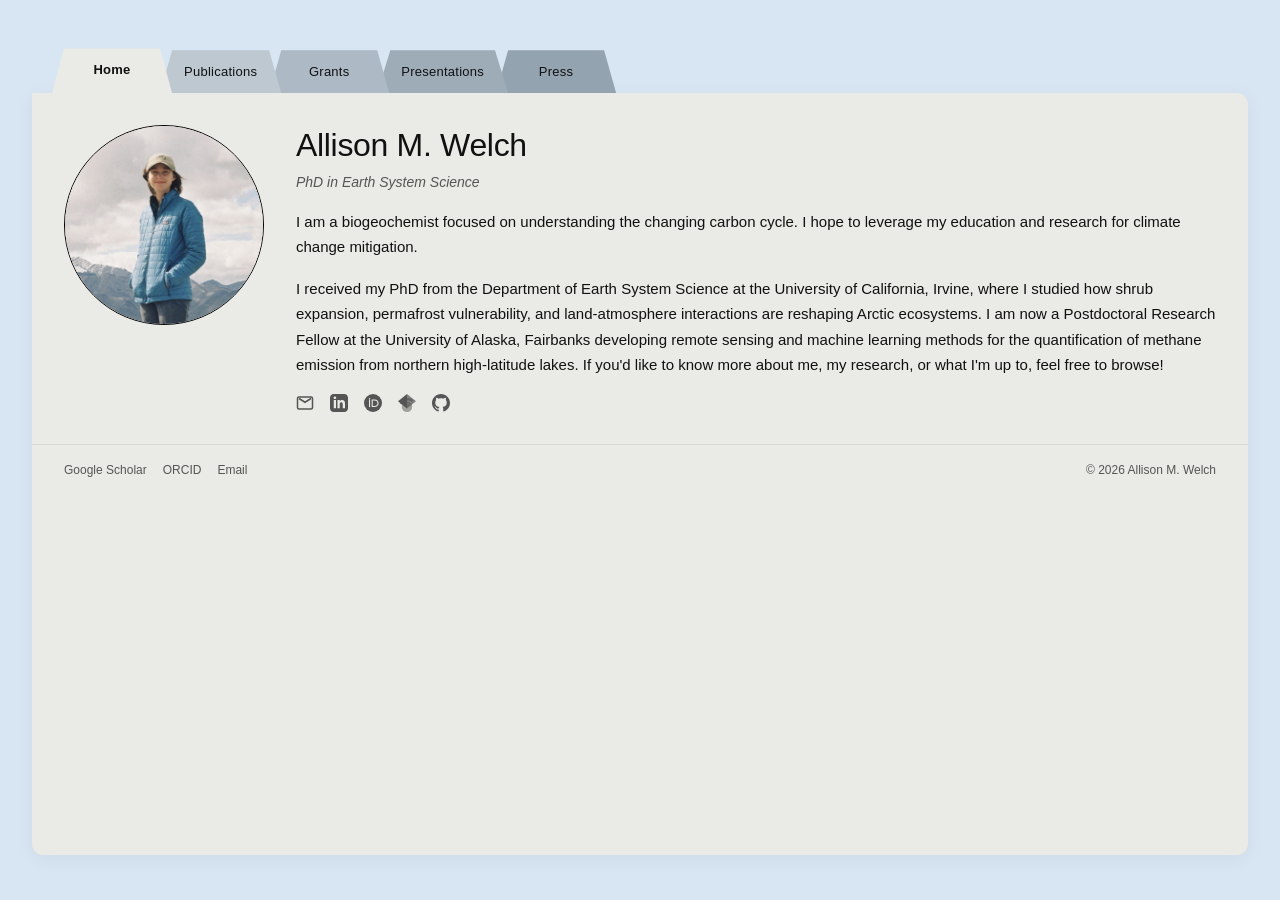
==== index.html @ 4c58e4c1 "initial launch" ====
<!DOCTYPE html>
<html lang="en">
<head>
    <meta charset="UTF-8">
    <meta name="viewport" content="width=device-width, initial-scale=1.0">
    <meta name="description" content="Allison Welch - PhD Earth System Science, Terrestrial Biogeochemist specializing in Arctic carbon cycle research">
    <meta name="author" content="Allison Welch">
    <title>Allison Welch | Terrestrial Biogeochemist</title>
    <link rel="stylesheet" href="assets/css/style.css?v=5">
</head>
<body>

    <div class="app-window">
        <!-- Mobile hamburger -->
        <div class="nav-toggle">
            <span></span>
            <span></span>
            <span></span>
        </div>
        <nav class="mobile-nav">
            <a href="index.html">Home</a>
            <a href="publications.html">Publications</a>
            <a href="grants.html">Grants</a>
            <a href="presentations.html">Presentations</a>
            <a href="press.html">Press</a>
        </nav>

        <!-- Tabs -->
        <div class="tabs-container">
            <a href="index.html" class="tab active">Home</a>
            <a href="publications.html" class="tab">Publications</a>
            <a href="grants.html" class="tab">Grants</a>
            <a href="presentations.html" class="tab">Presentations</a>
            <a href="press.html" class="tab">Press</a>
        </div>

        <!-- App body -->
        <div class="app-body">
            <div class="main-content">
                <!-- Hero -->
                <div class="hero">
                    <div class="hero-image-wrapper">
                        <img
                            src="assets/images/profile.jpg"
                            alt="Allison Welch in the Alaska mountains"
                            class="hero-image"
                            loading="lazy"
                        >
                    </div>
                    <div class="hero-text">
                        <h1>Allison M. Welch</h1>
                        <p class="hero-tagline">PhD in Earth System Science</p>

                        <p class="hero-bio">
                            I am a biogeochemist focused on understanding the changing carbon cycle. I hope to leverage my education and research for climate change mitigation.
                        </p>

                        <p class="hero-bio">
                            I received my PhD from the Department of Earth System Science at the University of California, Irvine, where I studied how shrub expansion, permafrost vulnerability, and land-atmosphere interactions are reshaping Arctic ecosystems. I am now a Postdoctoral Research Fellow at the University of Alaska, Fairbanks developing remote sensing and machine learning methods for the quantification of methane emission from northern high-latitude lakes. If you'd like to know more about me, my research, or what I'm up to, feel free to browse!
                        </p>

                        <div class="contact-row">
                            <a href="mailto:amwelch3@alaska.edu" title="Email">
                                <svg width="18" height="18" viewBox="0 0 24 24" fill="none" stroke="currentColor" stroke-width="2">
                                    <rect x="2" y="4" width="20" height="16" rx="2"></rect>
                                    <path d="m4 6 8 5 8-5"></path>
                                </svg>
                            </a>
                            <a href="https://www.linkedin.com/in/allison-welch-arctic/" target="_blank" rel="noopener noreferrer" title="LinkedIn">
                                <svg width="18" height="18" viewBox="0 0 24 24" fill="currentColor">
                                    <path d="M19 0h-14c-2.761 0-5 2.239-5 5v14c0 2.761 2.239 5 5 5h14c2.762 0 5-2.239 5-5v-14c0-2.761-2.238-5-5-5zm-11 19h-3v-11h3v11zm-1.5-12.268c-.966 0-1.75-.79-1.75-1.764s.784-1.764 1.75-1.764 1.75.79 1.75 1.764-.783 1.764-1.75 1.764zm13.5 12.268h-3v-5.604c0-3.368-4-3.113-4 0v5.604h-3v-11h3v1.765c1.396-2.586 7-2.777 7 2.476v6.759z"></path>
                                </svg>
                            </a>
                            <a href="https://orcid.org/0000-0002-2314-7625" target="_blank" rel="noopener noreferrer" title="ORCID">
                                <svg width="18" height="18" viewBox="0 0 256 256" xmlns="http://www.w3.org/2000/svg">
                                    <circle cx="128" cy="128" r="128" fill="currentColor"/>
                                    <g fill="var(--bg-canvas, #EAEAE6)">
                                        <path d="M86.3 186.2H70.9V79.1h15.4v107.1z"/>
                                        <path d="M78.6 56.8c-5.7 0-10.3 4.6-10.3 10.3s4.6 10.3 10.3 10.3 10.3-4.6 10.3-10.3-4.6-10.3-10.3-10.3z"/>
                                        <path d="M108.9 79.1h41.6c39.6 0 57 28.3 57 53.6 0 27.5-21.5 53.6-56.8 53.6h-41.8V79.1zm15.4 93.3h24.5c34.9 0 42.9-26.5 42.9-39.7 0-21.5-13.7-39.7-43.7-39.7h-23.7v79.4z"/>
                                    </g>
                                </svg>
                            </a>
                            <a href="https://scholar.google.com/citations?user=QIWVwkMAAAAJ" target="_blank" rel="noopener noreferrer" title="Google Scholar">
                                <svg width="18" height="18" viewBox="0 0 512 512" xmlns="http://www.w3.org/2000/svg">
                                    <path d="M256 411.12L0 202.667 256 0z" fill="currentColor"/>
                                    <path d="M256 411.12l256-208.453L256 0z" fill="currentColor" opacity="0.7"/>
                                    <circle cx="256" cy="362.667" r="149.333" fill="currentColor" opacity="0.5"/>
                                    <path d="M121.863 298.667c23.58-64.96 86.243-111.293 159.47-111.293 44.16 0 80.64 16.213 108.587 42.56L445.44 177.6C403.093 139.307 348.907 116 281.333 116c-106.773 0-197.76 66.453-233.173 159.573z" fill="currentColor" opacity="0.65"/>
                                </svg>
                            </a>
                            <a href="https://github.com/allisonwelch" target="_blank" rel="noopener noreferrer" title="GitHub">
                                <svg width="18" height="18" viewBox="0 0 24 24" fill="currentColor" xmlns="http://www.w3.org/2000/svg">
                                    <path d="M12 0c-6.626 0-12 5.373-12 12 0 5.302 3.438 9.8 8.207 11.387.599.111.793-.261.793-.577v-2.234c-3.338.726-4.033-1.416-4.033-1.416-.546-1.387-1.333-1.756-1.333-1.756-1.089-.745.083-.729.083-.729 1.205.084 1.839 1.237 1.839 1.237 1.07 1.834 2.807 1.304 3.492.997.107-.775.418-1.305.762-1.604-2.665-.305-5.467-1.334-5.467-5.931 0-1.311.469-2.381 1.236-3.221-.124-.303-.535-1.524.117-3.176 0 0 1.008-.322 3.301 1.23.957-.266 1.983-.399 3.003-.404 1.02.005 2.047.138 3.006.404 2.291-1.552 3.297-1.23 3.297-1.23.653 1.653.242 2.874.118 3.176.77.84 1.235 1.911 1.235 3.221 0 4.609-2.807 5.624-5.479 5.921.43.372.823 1.102.823 2.222v3.293c0 .319.192.694.801.576 4.765-1.589 8.199-6.086 8.199-11.386 0-6.627-5.373-12-12-12z"/>
                                </svg>
                            </a>
                        </div>
                    </div>
                </div>

                <!-- Footer -->
                <footer class="site-footer">
                    <div class="footer-links">
                        <a href="https://scholar.google.com/citations?user=QIWVwkMAAAAJ" target="_blank" rel="noopener">Google Scholar</a>
                        <a href="https://orcid.org/0000-0002-2314-7625" target="_blank" rel="noopener">ORCID</a>
                        <a href="mailto:amwelch3@alaska.edu">Email</a>
                    </div>
                    <p>&copy; 2026 Allison M. Welch</p>
                </footer>
            </div>
        </div>
    </div>

    <script src="assets/js/main.js?v=5"></script>
</body>
</html>
---- assets/css/style.css ----
/* ============================================
   Allison Welch — Portfolio Site
   Design: Industrial filing-cabinet aesthetic
   Color Palette: Matches example HTML exactly
     Canvas:    #EAEAE6
     App frame: #D8E6F3
     Tabs:      5-step gradient #CED7DE → #94A3B0
   ============================================ */

:root {
    /* Core palette — matching example HTML */
    --bg-canvas: #EAEAE6;
    --bg-app-frame: #D8E6F3;
    --text-main: #111111;
    --text-secondary: #555555;
    --border-color: #000000;
    --border-width: 1px;

    /* Tab gradient: lightest (Home) → darkest (Press) */
    --tab-1: #CED7DE;   /* Home */
    --tab-2: #BDC8D1;   /* Publications */
    --tab-3: #ADBAC5;   /* Grants */
    --tab-4: #9EACB8;   /* Presentations */
    --tab-5: #94A3B0;   /* Press */

    /* Spacing */
    --space-xs: 8px;
    --space-s: 16px;
    --space-m: 24px;
    --space-l: 32px;

    /* Radii */
    --radius-tab: 12px;
    --radius-card: 16px;

    /* Typography */
    --font-family: 'Helvetica Neue', Helvetica, Arial, sans-serif;

    /* Transition */
    --transition: 0.2s ease;
}

/* Reset */
*, *::before, *::after {
    box-sizing: border-box;
    margin: 0;
    padding: 0;
}

html {
    scroll-behavior: smooth;
    -webkit-text-size-adjust: 100%;
}

body {
    background-color: var(--bg-app-frame);
    color: var(--text-main);
    font-family: var(--font-family);
    height: 100vh;
    display: flex;
    align-items: center;
    justify-content: center;
    overflow: hidden;
    -webkit-font-smoothing: antialiased;
    -moz-osx-font-smoothing: grayscale;
    line-height: 1.6;
}

img {
    max-width: 100%;
    height: auto;
    display: block;
}

a {
    color: var(--text-main);
    text-decoration: none;
    transition: color var(--transition);
}

a:hover {
    color: var(--text-secondary);
}

h1, h2, h3, h4 {
    font-family: var(--font-family);
    color: var(--text-main);
    line-height: 1.3;
    font-weight: 500;
    letter-spacing: -0.01em;
}

h1 { font-size: 32px; }
h2 { font-size: 22px; }
h3 { font-size: 16px; font-weight: 500; }
h4 { font-size: 14px; font-weight: 500; }

/* ============================================
   APP WINDOW — Filing cabinet container
   ============================================ */

.app-window {
    width: 95vw;
    height: 90vh;
    max-width: 1400px;
    display: flex;
    flex-direction: column;
    position: relative;
}

/* ============================================
   TABS — Angled navigation
   ============================================ */

.tabs-container {
    display: flex;
    align-items: flex-end;
    padding-left: 20px;
    height: 48px;
    position: relative;
    z-index: 10;
}

.tab {
    padding: 12px 24px 10px;
    font-size: 13px;
    font-weight: 500;
    letter-spacing: 0.02em;
    color: var(--text-main);
    background-color: var(--tab-4);
    border-radius: var(--radius-tab) var(--radius-tab) 0 0;
    margin-right: -12px;
    cursor: pointer;
    position: relative;
    box-shadow: -1px 0 0 rgba(0,0,0,0.05);
    transition: transform var(--transition);
    clip-path: polygon(10% 0, 90% 0, 100% 100%, 0% 100%);
    min-width: 120px;
    text-align: center;
    text-decoration: none;
    display: block;
    z-index: 1;
}

/* Individual tab colors: lightest (Home) → darkest (Press) */
.tab:nth-child(1) { background-color: var(--tab-1); z-index: 5; }
.tab:nth-child(2) { background-color: var(--tab-2); z-index: 4; }
.tab:nth-child(3) { background-color: var(--tab-3); z-index: 3; }
.tab:nth-child(4) { background-color: var(--tab-4); z-index: 2; }
.tab:nth-child(5) { background-color: var(--tab-5); z-index: 1; }

.tab.active {
    background-color: var(--bg-canvas);
    color: var(--text-main);
    z-index: 10;
    padding-bottom: 12px;
    font-weight: 600;
}

.tab:hover:not(.active) {
    transform: translateY(-2px);
}

/* ============================================
   APP BODY — Main content area
   ============================================ */

.app-body {
    background-color: var(--bg-canvas);
    flex: 1;
    border-radius: 12px;
    border-top-left-radius: 0;
    position: relative;
    z-index: 5;
    display: flex;
    overflow: hidden;
    box-shadow: 0 4px 20px rgba(0,0,0,0.05);
}

/* ============================================
   SIDEBAR — For pages with subsections
   ============================================ */

.sidebar {
    width: 280px;
    display: flex;
    flex-direction: column;
    border-right: var(--border-width) solid var(--border-color);
    background-color: var(--bg-canvas);
    flex-shrink: 0;
}

.sidebar-header {
    padding: var(--space-m);
    border-bottom: var(--border-width) solid var(--border-color);
    display: flex;
    justify-content: space-between;
    align-items: center;
}

.sidebar-title {
    font-size: 18px;
    font-weight: 500;
    letter-spacing: -0.01em;
}

.sidebar-nav {
    flex: 1;
    overflow-y: auto;
    padding: var(--space-s) 0;
}

.sidebar-item {
    padding: var(--space-s) var(--space-m);
    cursor: pointer;
    border-left: 3px solid transparent;
    transition: background 0.15s;
    display: block;
    text-decoration: none;
    color: var(--text-main);
}

.sidebar-item:hover {
    background-color: rgba(0,0,0,0.03);
    color: var(--text-main);
}

.sidebar-item.selected {
    border-left-color: var(--text-main);
    background-color: rgba(0,0,0,0.05);
}

.sidebar-item-label {
    font-size: 15px;
    font-weight: 500;
    margin-bottom: 2px;
    color: var(--text-main);
}

.sidebar-item-meta {
    font-size: 12px;
    color: var(--text-secondary);
}

/* ============================================
   MAIN CONTENT — Editor-style area
   ============================================ */

.main-content {
    flex: 1;
    display: flex;
    flex-direction: column;
    position: relative;
    background-color: var(--bg-canvas);
    overflow-y: auto;
}

.content-header {
    padding: var(--space-l) var(--space-l) var(--space-m);
    border-bottom: var(--border-width) solid rgba(0,0,0,0.08);
}

.content-meta {
    font-size: 13px;
    color: var(--text-secondary);
    margin-bottom: 8px;
    text-transform: uppercase;
    letter-spacing: 0.05em;
}

.content-title {
    font-size: 32px;
    font-weight: 400;
    color: var(--text-main);
    letter-spacing: -0.01em;
}

.content-body {
    flex: 1;
    min-height: 0;   /* Override flex default so overflow-y can work */
    padding: var(--space-m) var(--space-l) var(--space-l);
    overflow-y: auto;
    max-width: 900px;
}

/* Full-width content body (no sidebar) */
.content-body--wide {
    max-width: 1000px;
    margin: 0 auto;
}

/* ============================================
   SECTION TITLES
   ============================================ */

.section-title {
    font-size: 32px;
    font-weight: 400;
    margin-bottom: 8px;
    color: var(--text-main);
    letter-spacing: -0.01em;
}

.section-subtitle {
    color: var(--text-secondary);
    font-size: 14px;
    margin-bottom: var(--space-m);
}

.subsection-title {
    font-size: 15px;
    font-weight: 600;
    text-transform: uppercase;
    letter-spacing: 0.05em;
    color: var(--text-secondary);
    margin-top: var(--space-l);
    margin-bottom: var(--space-s);
    padding-bottom: var(--space-xs);
    border-bottom: var(--border-width) solid var(--border-color);
}

.subsection-title:first-of-type {
    margin-top: 0;
}

/* ============================================
   TAGS / BADGES
   ============================================ */

.tag {
    display: inline-block;
    font-size: 11px;
    padding: 2px 6px;
    border: 1px solid var(--text-main);
    border-radius: 12px;
    margin-right: 4px;
}

/* ============================================
   BUTTONS
   ============================================ */

.btn {
    display: inline-flex;
    align-items: center;
    gap: 6px;
    padding: 6px 14px;
    font-size: 13px;
    font-weight: 500;
    font-family: var(--font-family);
    cursor: pointer;
    border: var(--border-width) solid var(--border-color);
    border-radius: 6px;
    transition: all var(--transition);
    text-decoration: none;
    color: var(--text-main);
    background-color: transparent;
}

.btn:hover {
    background-color: var(--text-main);
    color: var(--bg-canvas);
}

.btn--small {
    padding: 4px 10px;
    font-size: 12px;
}

.btn--primary {
    background-color: var(--text-main);
    color: var(--bg-canvas);
    border-color: var(--text-main);
}

.btn--primary:hover {
    background-color: var(--text-secondary);
    border-color: var(--text-secondary);
    color: var(--bg-canvas);
}

/* ============================================
   DIVIDERS
   ============================================ */

.divider-h {
    height: 1px;
    background-color: var(--border-color);
    width: 100%;
    margin: var(--space-s) 0;
    opacity: 0.3;
}

/* ============================================
   SCROLLBAR
   ============================================ */

::-webkit-scrollbar {
    width: 6px;
}
::-webkit-scrollbar-track {
    background: transparent;
}
::-webkit-scrollbar-thumb {
    background: #CCC;
    border-radius: 3px;
}
::-webkit-scrollbar-thumb:hover {
    background: #BBB;
}

/* ============================================
   FOOTER (minimal, inside app-body)
   ============================================ */

.site-footer {
    padding: var(--space-s) var(--space-l);
    border-top: var(--border-width) solid rgba(0,0,0,0.08);
    font-size: 12px;
    color: var(--text-secondary);
    display: flex;
    justify-content: space-between;
    align-items: center;
    flex-shrink: 0;
}

.footer-links {
    display: flex;
    gap: var(--space-s);
}

.footer-links a {
    color: var(--text-secondary);
    font-size: 12px;
    transition: color var(--transition);
}

.footer-links a:hover {
    color: var(--text-main);
}

/* ============================================
   HOME PAGE — Hero
   ============================================ */

.hero {
    display: flex;
    gap: var(--space-l);
    align-items: flex-start;
    padding: var(--space-l);
}

.hero-image-wrapper {
    flex-shrink: 0;
}

.hero-image {
    width: 200px;
    height: 200px;
    border-radius: 50%;
    object-fit: cover;
    object-position: center 20%;
    border: var(--border-width) solid var(--border-color);
}

.hero-text {
    flex: 1;
}

.hero-text h1 {
    font-size: 32px;
    font-weight: 400;
    margin-bottom: 4px;
}

.hero-tagline {
    font-size: 14px;
    color: var(--text-secondary);
    font-style: italic;
    margin-bottom: var(--space-s);
}

.hero-bio {
    font-size: 15px;
    color: var(--text-main);
    margin-bottom: var(--space-s);
    line-height: 1.7;
}

.contact-row {
    display: flex;
    gap: var(--space-s);
    margin-top: var(--space-s);
    align-items: center;
}

.contact-row a {
    color: var(--text-secondary);
    transition: color var(--transition);
    display: flex;
    align-items: center;
}

.contact-row a:hover {
    color: var(--text-main);
}

.contact-row svg {
    width: 18px;
    height: 18px;
    flex-shrink: 0;
}

/* Video embed (responsive 16:9) */
.video-embed {
    position: relative;
    width: 100%;
    max-width: 560px;
    padding-bottom: min(315px, 56.25%);
    margin-top: var(--space-s);
    overflow: hidden;
    border: 1px solid var(--border);
}

.video-embed iframe {
    position: absolute;
    top: 0;
    left: 0;
    width: 100%;
    height: 100%;
}

/* ============================================
   PUBLICATIONS PAGE
   ============================================ */

.cv-download-row {
    display: flex;
    gap: 10px;
    margin-bottom: var(--space-m);
    flex-wrap: wrap;
}

.pub-list {
    display: flex;
    flex-direction: column;
    gap: 0;
}

.pub-item {
    display: flex;
    gap: var(--space-s);
    align-items: flex-start;
    padding: var(--space-s) 0;
    border-bottom: 1px solid rgba(0,0,0,0.06);
}

.pub-item:last-child {
    border-bottom: none;
}

.pub-year {
    flex-shrink: 0;
    width: 45px;
    font-size: 11px;
    text-transform: uppercase;
    letter-spacing: 0.05em;
    color: var(--text-secondary);
    padding-top: 3px;
}

.pub-details {
    flex: 1;
}

.pub-title {
    font-weight: 500;
    color: var(--text-main);
    margin-bottom: 3px;
    font-size: 15px;
}

.pub-authors {
    font-size: 13px;
    color: var(--text-secondary);
    margin-bottom: 3px;
}

.pub-authors strong {
    color: var(--text-main);
}

.pub-journal {
    font-size: 13px;
    font-style: italic;
    color: var(--text-secondary);
    margin-bottom: 6px;
}

.pub-links {
    display: flex;
    gap: 6px;
    flex-wrap: wrap;
}

/* ============================================
   PRESENTATIONS PAGE
   ============================================ */

.pres-list {
    display: flex;
    flex-direction: column;
    gap: 0;
}

.pres-item {
    padding: var(--space-s) 0;
    border-bottom: 1px solid rgba(0,0,0,0.06);
    padding-left: var(--space-s);
}

.pres-item:last-child {
    border-bottom: none;
}

.pres-title {
    font-weight: 500;
    color: var(--text-main);
    margin-bottom: 3px;
    font-size: 14px;
}

.pres-authors {
    font-size: 13px;
    color: var(--text-secondary);
    margin-bottom: 2px;
}

.pres-authors strong {
    color: var(--text-main);
}

.pres-venue {
    font-size: 12px;
    color: var(--text-secondary);
    font-style: italic;
}

/* ============================================
   GRANTS PAGE
   ============================================ */

.grants-list {
    display: flex;
    flex-direction: column;
    gap: 0;
}

.grant-item {
    display: flex;
    gap: var(--space-s);
    align-items: flex-start;
    padding: var(--space-s) 0;
    border-bottom: 1px solid rgba(0,0,0,0.06);
}

.grant-item:last-child {
    border-bottom: none;
}

.grant-year {
    flex-shrink: 0;
    width: 80px;
    font-size: 11px;
    text-transform: uppercase;
    letter-spacing: 0.05em;
    color: var(--text-secondary);
    padding-top: 3px;
}

.grant-details {
    flex: 1;
}

.grant-title {
    font-weight: 500;
    color: var(--text-main);
    margin-bottom: 3px;
    font-size: 15px;
}

.grant-source {
    font-size: 13px;
    color: var(--text-secondary);
}

.grant-amount {
    font-size: 14px;
    font-weight: 500;
    color: var(--text-main);
    margin-top: 2px;
}

.award-item {
    display: flex;
    gap: var(--space-s);
    align-items: center;
    padding: 10px 0;
    border-bottom: 1px solid rgba(0,0,0,0.06);
}

.award-item:last-child {
    border-bottom: none;
}

.award-year {
    flex-shrink: 0;
    width: 80px;
    font-size: 11px;
    letter-spacing: 0.05em;
    color: var(--text-secondary);
}

.award-name {
    font-size: 14px;
    color: var(--text-main);
}

/* ============================================
   PRESS PAGE
   ============================================ */

.press-list {
    display: flex;
    flex-direction: column;
    gap: 0;
}

.press-item {
    padding: var(--space-s) 0;
    border-bottom: 1px solid rgba(0,0,0,0.06);
}

.press-item:last-child {
    border-bottom: none;
}

.press-item h3 {
    font-size: 15px;
    font-weight: 500;
    margin-bottom: 3px;
}

.press-source {
    font-size: 13px;
    color: var(--text-secondary);
    margin-bottom: 4px;
}

.press-description {
    font-size: 13px;
    color: var(--text-secondary);
    margin-bottom: 4px;
    line-height: 1.5;
    max-width: 75ch;
}

.press-date {
    font-size: 11px;
    color: var(--text-secondary);
    text-transform: uppercase;
    letter-spacing: 0.05em;
    margin-bottom: 8px;
}

/* ============================================
   RESOURCES PAGE
   ============================================ */

.resources-section {
    margin-bottom: var(--space-l);
}

.resources-section h3 {
    font-size: 14px;
    font-weight: 600;
    text-transform: uppercase;
    letter-spacing: 0.05em;
    color: var(--text-secondary);
    margin-bottom: var(--space-s);
    padding-bottom: var(--space-xs);
    border-bottom: var(--border-width) solid rgba(0,0,0,0.1);
}

.resource-item {
    padding: 10px 0;
    border-bottom: 1px solid rgba(0,0,0,0.04);
    display: flex;
    justify-content: space-between;
    align-items: center;
}

.resource-item:last-child {
    border-bottom: none;
}

.resource-item a {
    font-size: 14px;
    color: var(--text-main);
    display: flex;
    align-items: center;
    gap: 6px;
    flex: 1;
}

.resource-item a:hover {
    color: var(--text-secondary);
}

.resource-arrow {
    font-size: 12px;
    color: var(--text-secondary);
    transition: transform var(--transition);
}

.resource-item:hover .resource-arrow {
    transform: translateX(3px);
}

/* ============================================
   PHOTOGRAPHY PAGE
   ============================================ */

.photo-grid {
    display: grid;
    grid-template-columns: repeat(auto-fill, minmax(200px, 1fr));
    gap: 2px;
}

.photo-item {
    aspect-ratio: 4/3;
    overflow: hidden;
    cursor: pointer;
    position: relative;
    background-color: var(--tab-5);
}

.photo-item img {
    width: 100%;
    height: 100%;
    object-fit: cover;
    transition: transform 0.3s ease;
}

.photo-item:hover img {
    transform: scale(1.03);
}

.photo-caption {
    position: absolute;
    bottom: 0;
    left: 0;
    right: 0;
    padding: 8px 12px;
    background: linear-gradient(transparent, rgba(17, 17, 17, 0.7));
    color: var(--bg-canvas);
    font-size: 12px;
    opacity: 0;
    transition: opacity 0.3s ease;
}

.photo-item:hover .photo-caption {
    opacity: 1;
}

.photo-placeholder {
    display: flex;
    align-items: center;
    justify-content: center;
    background: linear-gradient(135deg, var(--tab-5), var(--tab-3));
    color: var(--bg-canvas);
    font-size: 13px;
    text-align: center;
    padding: var(--space-s);
}

/* Lightbox */
.lightbox {
    display: none;
    position: fixed;
    inset: 0;
    background: rgba(17, 17, 17, 0.92);
    z-index: 2000;
    align-items: center;
    justify-content: center;
    cursor: pointer;
}

.lightbox.active {
    display: flex;
}

.lightbox img {
    max-width: 90vw;
    max-height: 90vh;
    border-radius: 4px;
}

/* ============================================
   BLOG PAGE
   ============================================ */

.blog-list {
    display: flex;
    flex-direction: column;
    gap: 0;
}

.blog-post-card {
    padding: var(--space-s) 0;
    border-bottom: 1px solid rgba(0,0,0,0.06);
}

.blog-post-card:last-child {
    border-bottom: none;
}

.blog-date {
    font-size: 11px;
    color: var(--text-secondary);
    text-transform: uppercase;
    letter-spacing: 0.05em;
    margin-bottom: 4px;
}

.blog-post-card h3 {
    font-size: 16px;
    font-weight: 500;
    margin-bottom: 6px;
}

.blog-post-card h3 a {
    color: var(--text-main);
}

.blog-post-card h3 a:hover {
    color: var(--text-secondary);
}

.blog-excerpt {
    color: var(--text-secondary);
    font-size: 14px;
    line-height: 1.6;
    margin-bottom: 8px;
    display: -webkit-box;
    -webkit-line-clamp: 3;
    -webkit-box-orient: vertical;
    overflow: hidden;
}

.blog-read-more {
    font-weight: 500;
    font-size: 13px;
    color: var(--text-main);
}

.blog-read-more:hover {
    color: var(--text-secondary);
}

/* Blog post full page */
.blog-post-full .content-body {
    max-width: 720px;
}

.blog-body {
    font-size: 16px;
    line-height: 1.8;
    color: var(--text-main);
}

.blog-body p {
    margin-bottom: 1.5em;
}

.blog-body h2 {
    margin-top: 2em;
    margin-bottom: 0.75em;
}

.blog-back {
    display: inline-block;
    margin-top: var(--space-l);
    padding-top: var(--space-s);
    border-top: 1px solid rgba(0,0,0,0.1);
    font-size: 13px;
}

/* ============================================
   UPDATE NOTE
   ============================================ */

.update-note {
    margin-top: var(--space-l);
    padding: var(--space-s);
    border-left: 3px solid var(--text-secondary);
    font-size: 13px;
    color: var(--text-secondary);
    line-height: 1.6;
}

.update-note a {
    font-weight: 500;
    color: var(--text-main);
}

/* ============================================
   MOBILE HAMBURGER
   ============================================ */

.nav-toggle {
    display: none;
    flex-direction: column;
    cursor: pointer;
    gap: 5px;
    padding: 8px;
    position: absolute;
    top: 12px;
    right: 16px;
    z-index: 100;
    background: var(--bg-canvas);
    border-radius: 6px;
    border: var(--border-width) solid var(--border-color);
}

.nav-toggle span {
    width: 20px;
    height: 2px;
    background-color: var(--text-main);
    transition: all var(--transition);
    border-radius: 2px;
}

.nav-toggle.active span:nth-child(1) {
    transform: rotate(45deg) translate(5px, 5px);
}

.nav-toggle.active span:nth-child(2) {
    opacity: 0;
}

.nav-toggle.active span:nth-child(3) {
    transform: rotate(-45deg) translate(5px, -5px);
}

/* ============================================
   MOBILE NAVIGATION DROPDOWN
   ============================================ */

.mobile-nav {
    display: none;
    position: absolute;
    top: 48px;
    right: 16px;
    background: var(--bg-canvas);
    border: var(--border-width) solid var(--border-color);
    border-radius: 8px;
    z-index: 99;
    box-shadow: 0 4px 20px rgba(0,0,0,0.15);
    min-width: 180px;
}

.mobile-nav.active {
    display: block;
}

.mobile-nav a {
    display: block;
    padding: 10px 16px;
    font-size: 14px;
    color: var(--text-main);
    border-bottom: 1px solid rgba(0,0,0,0.06);
}

.mobile-nav a:last-child {
    border-bottom: none;
}

.mobile-nav a:hover,
.mobile-nav a.active {
    background-color: rgba(0,0,0,0.04);
}

/* ============================================
   RESPONSIVE DESIGN
   ============================================ */

@media (max-width: 900px) {
    body {
        height: auto;
        min-height: 100vh;
        overflow: auto;
        align-items: flex-start;
        padding: var(--space-s);
    }

    .app-window {
        width: 100%;
        height: auto;
        min-height: calc(100vh - 32px);
    }

    .tabs-container {
        flex-wrap: wrap;
        height: auto;
        padding: 0 8px;
        gap: 2px;
    }

    .tab {
        min-width: 90px;
        padding: 8px 16px 6px;
        font-size: 11px;
        clip-path: none;
        border-radius: 8px 8px 0 0;
        margin-right: 2px;
    }

    .app-body {
        flex-direction: column;
        border-radius: 8px;
    }

    .sidebar {
        width: 100%;
        border-right: none;
        border-bottom: var(--border-width) solid var(--border-color);
        max-height: 200px;
        overflow-y: auto;
    }

    .hero {
        flex-direction: column;
        align-items: center;
        text-align: center;
        padding: var(--space-m);
    }

    .contact-row {
        justify-content: center;
    }

    .content-body {
        padding: var(--space-s);
    }

    .content-header {
        padding: var(--space-m) var(--space-s) var(--space-s);
    }

    .content-title {
        font-size: 24px;
    }
}

@media (max-width: 768px) {
    .tabs-container {
        display: none;
    }

    .nav-toggle {
        display: flex;
    }

    .app-body {
        border-radius: 12px;
        flex-direction: column;
    }

    .sidebar {
        width: 100%;
        max-height: 160px;
    }

    .photo-grid {
        grid-template-columns: repeat(auto-fill, minmax(150px, 1fr));
    }

    .pub-item {
        flex-direction: column;
        gap: 4px;
    }

    .pub-year {
        width: auto;
    }

    .grant-item {
        flex-direction: column;
        gap: 4px;
    }

    .grant-year {
        width: auto;
    }

    .cv-download-row {
        flex-direction: column;
    }

    .site-footer {
        flex-direction: column;
        gap: 8px;
        text-align: center;
    }

    .footer-links {
        flex-wrap: wrap;
        justify-content: center;
    }
}

@media (max-width: 480px) {
    body {
        padding: var(--space-xs);
    }

    .hero-image {
        width: 150px;
        height: 150px;
    }

    .content-title {
        font-size: 22px;
    }

    h1 { font-size: 22px; }
    h2 { font-size: 18px; }
}

/* iOS Safari specific fixes */
@supports (-webkit-touch-callout: none) {
    body {
        min-height: -webkit-fill-available;
    }
}

/* Print styles */
@media print {
    body {
        background: white;
        height: auto;
        overflow: visible;
    }

    .tabs-container, .nav-toggle, .mobile-nav, .site-footer {
        display: none;
    }

    .app-window {
        width: 100%;
        height: auto;
    }

    .app-body {
        box-shadow: none;
    }
}
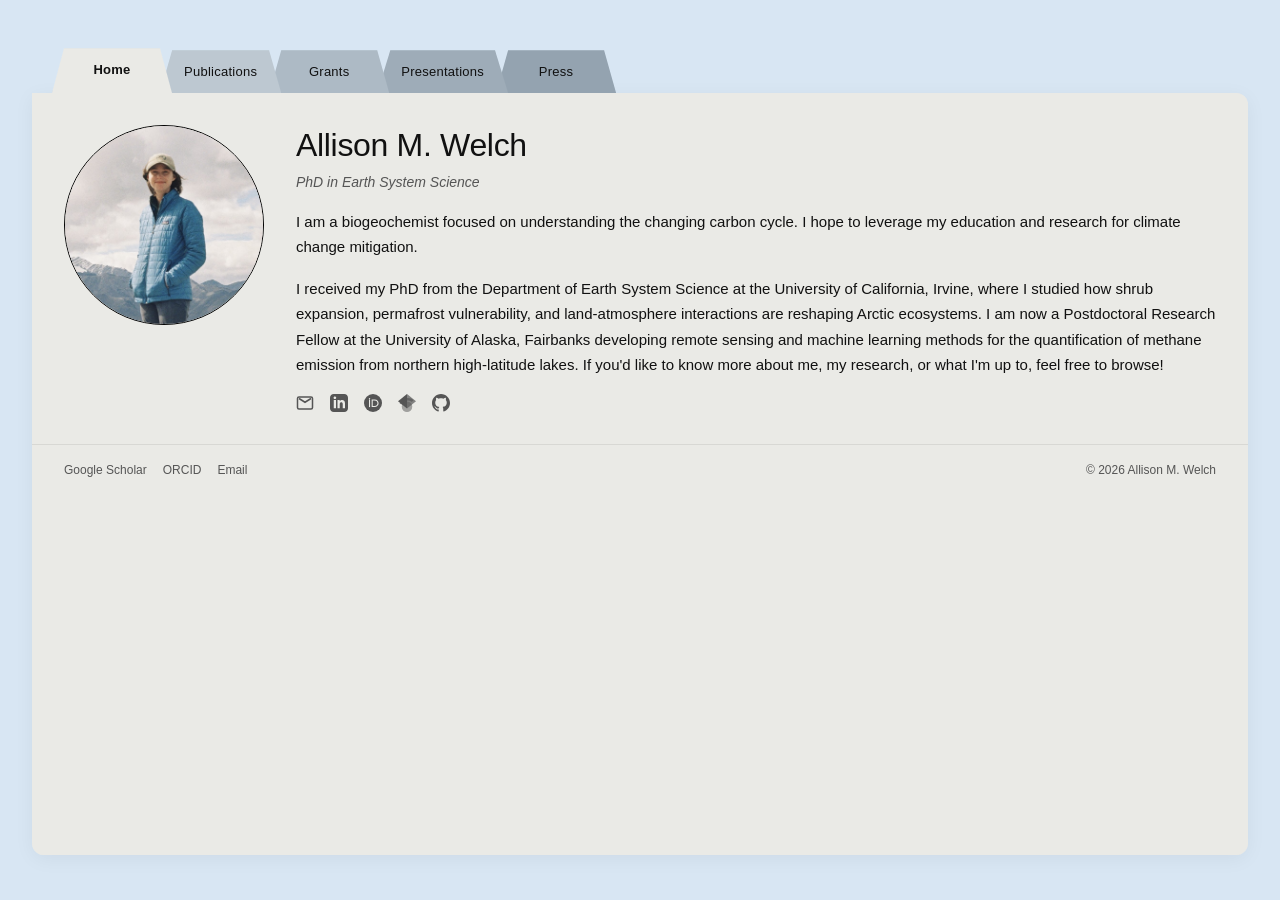
==== commit 346f2d5f: "google console" ====
--- a/index.html
+++ b/index.html
@@ -3,7 +3,7 @@
 <head>
     <meta charset="UTF-8">
     <meta name="viewport" content="width=device-width, initial-scale=1.0">
-    <meta name="description" content="Allison Welch - PhD Earth System Science, Terrestrial Biogeochemist specializing in Arctic carbon cycle research">
+    <meta name="description" content="Allison Welch, PhD | Climate Change Researcher">
     <meta name="author" content="Allison Welch">
     <title>Allison Welch | Terrestrial Biogeochemist</title>
     <link rel="stylesheet" href="assets/css/style.css?v=5">
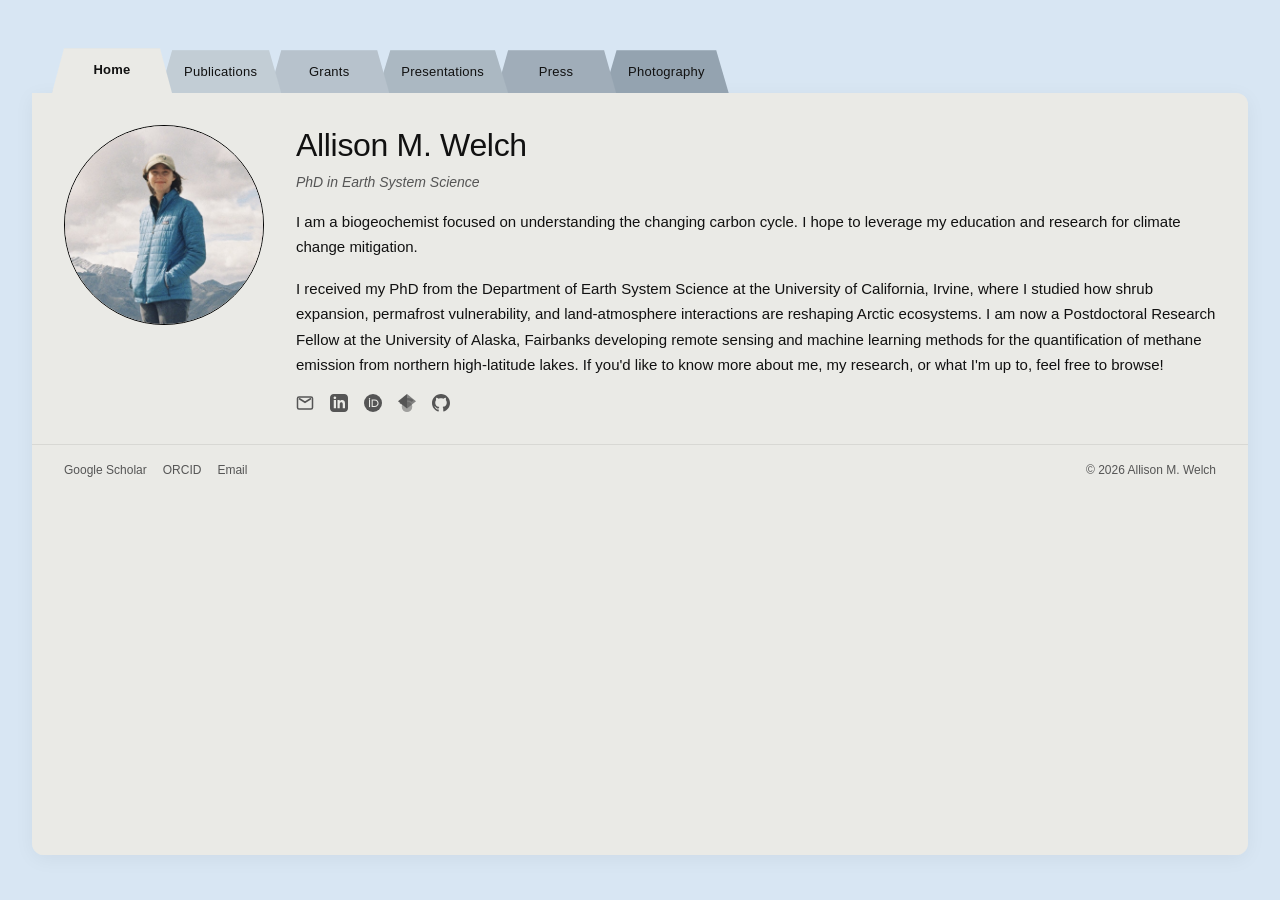
==== commit 95b10186: "photography tab" ====
--- a/index.html
+++ b/index.html
@@ -6,7 +6,7 @@
     <meta name="description" content="Allison Welch, PhD | Climate Change Researcher">
     <meta name="author" content="Allison Welch">
     <title>Allison Welch | Terrestrial Biogeochemist</title>
-    <link rel="stylesheet" href="assets/css/style.css?v=5">
+    <link rel="stylesheet" href="assets/css/style.css?v=6">
 </head>
 <body>
 
@@ -23,6 +23,7 @@
             <a href="grants.html">Grants</a>
             <a href="presentations.html">Presentations</a>
             <a href="press.html">Press</a>
+            <a href="photography.html">Photography</a>
         </nav>
 
         <!-- Tabs -->
@@ -32,6 +33,7 @@
             <a href="grants.html" class="tab">Grants</a>
             <a href="presentations.html" class="tab">Presentations</a>
             <a href="press.html" class="tab">Press</a>
+            <a href="photography.html" class="tab">Photography</a>
         </div>
 
         <!-- App body -->
@@ -111,6 +113,6 @@
         </div>
     </div>
 
-    <script src="assets/js/main.js?v=5"></script>
+    <script src="assets/js/main.js?v=6"></script>
 </body>
 </html>
--- a/assets/css/style.css
+++ b/assets/css/style.css
@@ -16,12 +16,13 @@
     --border-color: #000000;
     --border-width: 1px;
 
-    /* Tab gradient: lightest (Home) → darkest (Press) */
+    /* Tab gradient: lightest (Home) → darkest (Photography) */
     --tab-1: #CED7DE;   /* Home */
-    --tab-2: #BDC8D1;   /* Publications */
-    --tab-3: #ADBAC5;   /* Grants */
-    --tab-4: #9EACB8;   /* Presentations */
-    --tab-5: #94A3B0;   /* Press */
+    --tab-2: #C2CDD5;   /* Publications */
+    --tab-3: #B7C2CC;   /* Grants */
+    --tab-4: #ABB8C2;   /* Presentations */
+    --tab-5: #A0ADB9;   /* Press */
+    --tab-6: #94A3B0;   /* Photography */
 
     /* Spacing */
     --space-xs: 8px;
@@ -142,12 +143,13 @@
     z-index: 1;
 }
 
-/* Individual tab colors: lightest (Home) → darkest (Press) */
-.tab:nth-child(1) { background-color: var(--tab-1); z-index: 5; }
-.tab:nth-child(2) { background-color: var(--tab-2); z-index: 4; }
-.tab:nth-child(3) { background-color: var(--tab-3); z-index: 3; }
-.tab:nth-child(4) { background-color: var(--tab-4); z-index: 2; }
-.tab:nth-child(5) { background-color: var(--tab-5); z-index: 1; }
+/* Individual tab colors: lightest (Home) → darkest (Photography) */
+.tab:nth-child(1) { background-color: var(--tab-1); z-index: 6; }
+.tab:nth-child(2) { background-color: var(--tab-2); z-index: 5; }
+.tab:nth-child(3) { background-color: var(--tab-3); z-index: 4; }
+.tab:nth-child(4) { background-color: var(--tab-4); z-index: 3; }
+.tab:nth-child(5) { background-color: var(--tab-5); z-index: 2; }
+.tab:nth-child(6) { background-color: var(--tab-6); z-index: 1; }
 
 .tab.active {
     background-color: var(--bg-canvas);
@@ -831,57 +833,61 @@
    PHOTOGRAPHY PAGE
    ============================================ */
 
-.photo-grid {
-    display: grid;
-    grid-template-columns: repeat(auto-fill, minmax(200px, 1fr));
-    gap: 2px;
+/* Tumblr-style 2-column masonry feed */
+.photo-feed-header {
+    padding: var(--space-m) var(--space-l);
+    border-bottom: var(--border-width) solid var(--border-color);
+}
+
+.photo-feed-header p {
+    font-size: 14px;
+    color: var(--text-secondary);
+    /*font-style: italic;*/
+    margin-top: 6px;
+}
+
+.photo-columns {
+    display: flex;
+    gap: 12px;
+    padding: var(--space-m) var(--space-l);
+    align-items: flex-start;
+}
+
+.photo-col {
+    flex: 1;
+    display: flex;
+    flex-direction: column;
+    gap: 12px;
 }
 
 .photo-item {
-    aspect-ratio: 4/3;
     overflow: hidden;
     cursor: pointer;
     position: relative;
-    background-color: var(--tab-5);
+    background-color: var(--tab-6);
 }
 
 .photo-item img {
     width: 100%;
-    height: 100%;
-    object-fit: cover;
-    transition: transform 0.3s ease;
+    height: auto;
+    display: block;
+    transition: opacity 0.2s ease;
 }
 
 .photo-item:hover img {
-    transform: scale(1.03);
-}
-
-.photo-caption {
-    position: absolute;
-    bottom: 0;
-    left: 0;
-    right: 0;
-    padding: 8px 12px;
-    background: linear-gradient(transparent, rgba(17, 17, 17, 0.7));
-    color: var(--bg-canvas);
-    font-size: 12px;
-    opacity: 0;
-    transition: opacity 0.3s ease;
-}
-
-.photo-item:hover .photo-caption {
-    opacity: 1;
+    opacity: 0.92;
 }
 
 .photo-placeholder {
     display: flex;
     align-items: center;
     justify-content: center;
-    background: linear-gradient(135deg, var(--tab-5), var(--tab-3));
+    background: linear-gradient(135deg, var(--tab-6), var(--tab-3));
     color: var(--bg-canvas);
     font-size: 13px;
     text-align: center;
     padding: var(--space-s);
+    aspect-ratio: 4/3;
 }
 
 /* Lightbox */
@@ -1182,8 +1188,13 @@
         max-height: 160px;
     }
 
-    .photo-grid {
-        grid-template-columns: repeat(auto-fill, minmax(150px, 1fr));
+    .photo-columns {
+        flex-direction: column;
+        padding: var(--space-s);
+    }
+
+    .photo-col {
+        width: 100%;
     }
 
     .pub-item {
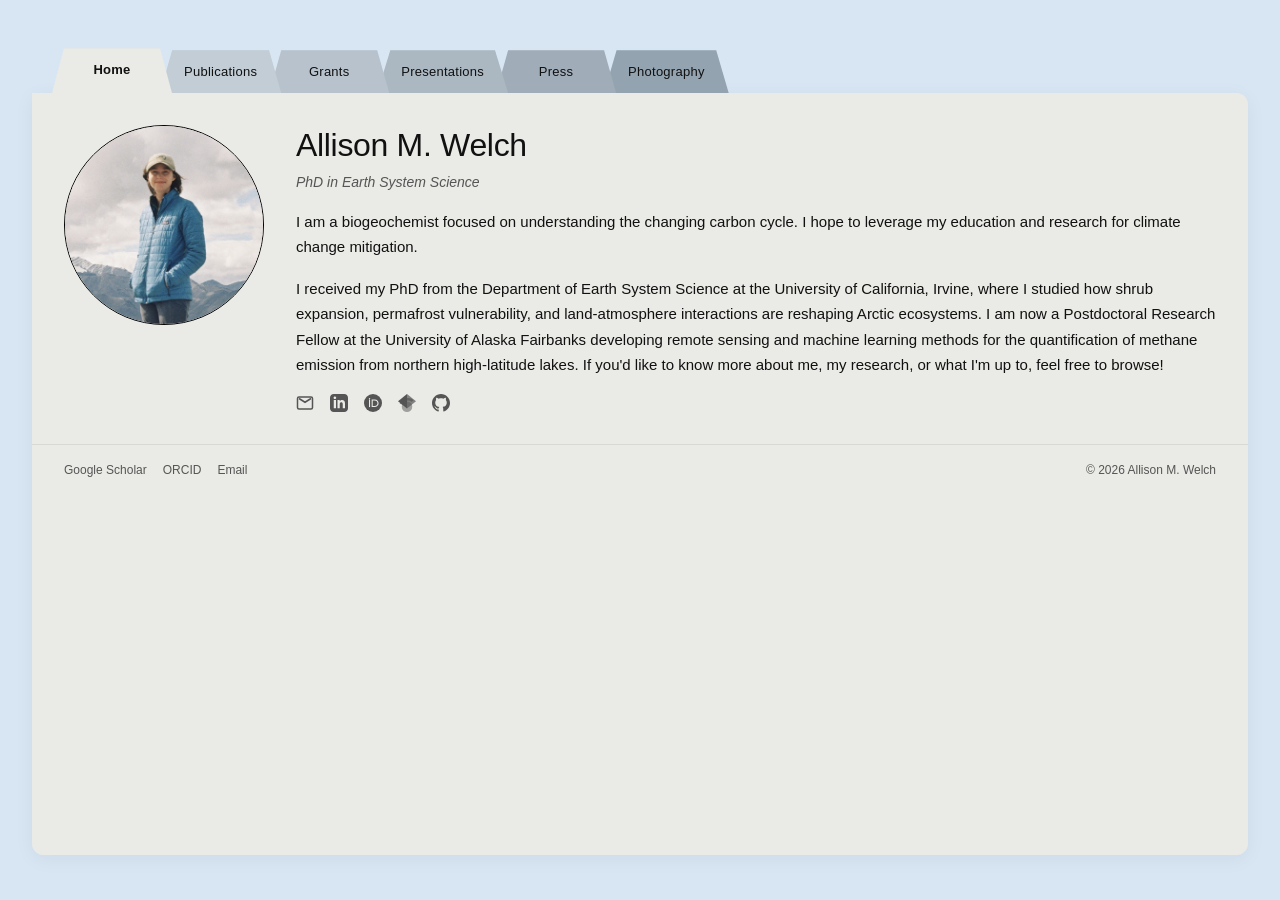
==== commit 111daaea: "no comma in UAF" ====
--- a/index.html
+++ b/index.html
@@ -5,7 +5,7 @@
     <meta name="viewport" content="width=device-width, initial-scale=1.0">
     <meta name="description" content="Allison Welch, PhD | Climate Change Researcher">
     <meta name="author" content="Allison Welch">
-    <title>Allison Welch | Terrestrial Biogeochemist</title>
+    <title>Allison Welch, PhD | Climate Change Researcher</title>
     <link rel="stylesheet" href="assets/css/style.css?v=6">
 </head>
 <body>
@@ -58,7 +58,7 @@
                         </p>
 
                         <p class="hero-bio">
-                            I received my PhD from the Department of Earth System Science at the University of California, Irvine, where I studied how shrub expansion, permafrost vulnerability, and land-atmosphere interactions are reshaping Arctic ecosystems. I am now a Postdoctoral Research Fellow at the University of Alaska, Fairbanks developing remote sensing and machine learning methods for the quantification of methane emission from northern high-latitude lakes. If you'd like to know more about me, my research, or what I'm up to, feel free to browse!
+                            I received my PhD from the Department of Earth System Science at the University of California, Irvine, where I studied how shrub expansion, permafrost vulnerability, and land-atmosphere interactions are reshaping Arctic ecosystems. I am now a Postdoctoral Research Fellow at the University of Alaska Fairbanks developing remote sensing and machine learning methods for the quantification of methane emission from northern high-latitude lakes. If you'd like to know more about me, my research, or what I'm up to, feel free to browse!
                         </p>
 
                         <div class="contact-row">
@@ -83,7 +83,7 @@
                                     </g>
                                 </svg>
                             </a>
-                            <a href="https://scholar.google.com/citations?user=QIWVwkMAAAAJ" target="_blank" rel="noopener noreferrer" title="Google Scholar">
+                            <a href="https://scholar.google.com/citations?user=hNdm8M8AAAAJ&hl=en&oi=ao" target="_blank" rel="noopener noreferrer" title="Google Scholar">
                                 <svg width="18" height="18" viewBox="0 0 512 512" xmlns="http://www.w3.org/2000/svg">
                                     <path d="M256 411.12L0 202.667 256 0z" fill="currentColor"/>
                                     <path d="M256 411.12l256-208.453L256 0z" fill="currentColor" opacity="0.7"/>
@@ -103,7 +103,7 @@
                 <!-- Footer -->
                 <footer class="site-footer">
                     <div class="footer-links">
-                        <a href="https://scholar.google.com/citations?user=QIWVwkMAAAAJ" target="_blank" rel="noopener">Google Scholar</a>
+                        <a href="https://scholar.google.com/citations?user=hNdm8M8AAAAJ&hl=en&oi=ao" target="_blank" rel="noopener">Google Scholar</a>
                         <a href="https://orcid.org/0000-0002-2314-7625" target="_blank" rel="noopener">ORCID</a>
                         <a href="mailto:amwelch3@alaska.edu">Email</a>
                     </div>
--- a/assets/css/style.css
+++ b/assets/css/style.css
@@ -249,6 +249,7 @@
    ============================================ */
 
 .main-content {
+    position: relative;
     flex: 1;
     display: flex;
     flex-direction: column;
@@ -260,6 +261,29 @@
 .content-header {
     padding: var(--space-l) var(--space-l) var(--space-m);
     border-bottom: var(--border-width) solid rgba(0,0,0,0.08);
+}
+
+.metrics-table {
+    position: absolute;
+    top: var(--space-l);
+    right: var(--space-l);
+    border-collapse: collapse;
+    text-align: center;
+    color: var(--text-secondary);
+}
+
+.metrics-table td {
+    font-size: 10px;
+    color: var(--text-secondary);
+    padding: 0 8px;
+    border: none;
+}
+
+.metrics-table tr:first-child td {
+    font-size: 9px;
+    text-transform: uppercase;
+    letter-spacing: 0.05em;
+    padding-bottom: 1px;
 }
 
 .content-meta {
